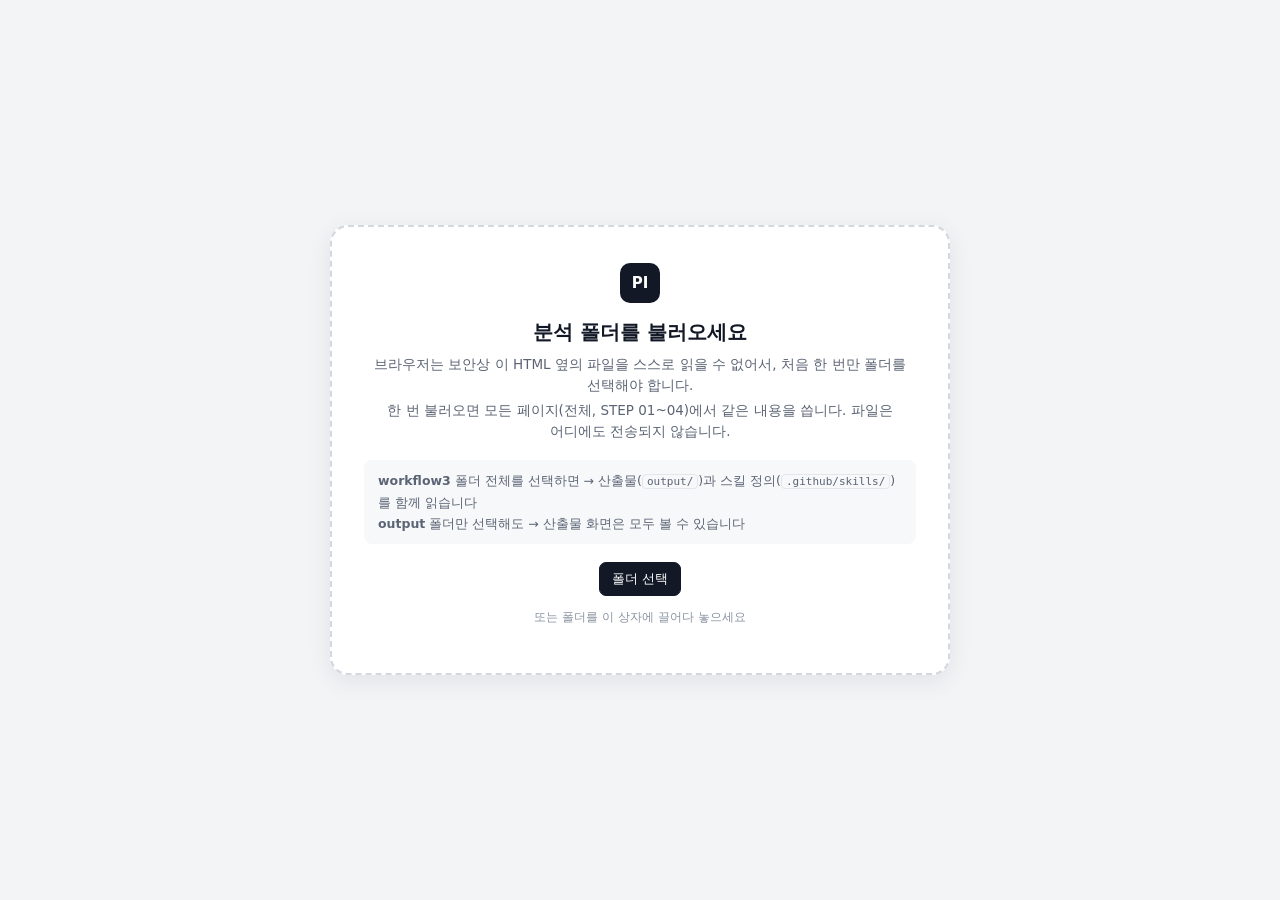
==== docs/step1.html @ 14243973 "Add PI analysis viewer pages under docs/ index.html and step1~4.html read the real output/ md files " ====
<!doctype html>
<html lang="ko">
<head>
<meta charset="utf-8">
<meta name="viewport" content="width=device-width, initial-scale=1">
<title>PI 뷰어 · STEP 01 업무 구조</title>
<link rel="stylesheet" href="common.css">
</head>
<body data-stage="01">
<script src="common.js"></script>
<script src="step1.js"></script>
</body>
</html>
---- docs/common.css ----
:root{
  --bg:#f3f4f6; --surface:#ffffff; --sunken:#f7f8fa; --line:#e3e6eb; --line2:#d3d8df;
  --text:#121826; --muted:#5b6474; --faint:#8b93a1;
  --s0:#334155; --s0s:#eef1f5;
  --s1:#3b5bdb; --s1s:#edf1fd; --s2:#0c8a7b; --s2s:#e6f5f2; --s3:#c47a00; --s3s:#fdf4e3; --s4:#c2255c; --s4s:#fcebf1;
  --self:#3b5bdb; --req:#d9480f; --co:#7048e8;
  --good:#2b8a3e; --goods:#e9f6ec; --bad:#868e96; --bads:#f1f3f5; --warn:#e8590c;
  --gA:#c2255c; --gB:#d9822b; --gC:#868e96;
  --h0:#f4f5f7; --h1:#cfeee9; --h2:#7fd0c3; --h3:#0c8a7b; --h3t:#ffffff;
  --shadow:0 1px 2px rgba(16,24,40,.05);
  --shadow2:0 6px 24px rgba(16,24,40,.08);
}
@media (prefers-color-scheme: dark){
  :root:not([data-theme="light"]){
    --bg:#0f1115; --surface:#171a20; --sunken:#1c2027; --line:#2a2f38; --line2:#363c47;
    --text:#e7eaee; --muted:#a2aab6; --faint:#737c89;
    --s0:#cbd5e1; --s0s:#232831;
    --s1:#7d97ff; --s1s:#1c2340; --s2:#3cc7b4; --s2s:#14302c; --s3:#f0aa3c; --s3s:#352915; --s4:#f06595; --s4s:#3a1a27;
    --self:#7d97ff; --req:#ff8a4c; --co:#a98bff;
    --good:#51cf66; --goods:#173322; --bad:#868e96; --bads:#22262c; --warn:#ff8a4c;
    --gA:#f06595; --gB:#f0aa3c; --gC:#868e96;
    --h0:#1c2027; --h1:#173a35; --h2:#1f7366; --h3:#3cc7b4; --h3t:#0f1115;
    --shadow:0 1px 2px rgba(0,0,0,.3); --shadow2:0 6px 24px rgba(0,0,0,.35);
  }
}
:root[data-theme="dark"]{
  --bg:#0f1115; --surface:#171a20; --sunken:#1c2027; --line:#2a2f38; --line2:#363c47;
  --text:#e7eaee; --muted:#a2aab6; --faint:#737c89;
  --s0:#cbd5e1; --s0s:#232831;
  --s1:#7d97ff; --s1s:#1c2340; --s2:#3cc7b4; --s2s:#14302c; --s3:#f0aa3c; --s3s:#352915; --s4:#f06595; --s4s:#3a1a27;
  --self:#7d97ff; --req:#ff8a4c; --co:#a98bff;
  --good:#51cf66; --goods:#173322; --bad:#868e96; --bads:#22262c; --warn:#ff8a4c;
  --gA:#f06595; --gB:#f0aa3c; --gC:#868e96;
  --h0:#1c2027; --h1:#173a35; --h2:#1f7366; --h3:#3cc7b4; --h3t:#0f1115;
  --shadow:0 1px 2px rgba(0,0,0,.3); --shadow2:0 6px 24px rgba(0,0,0,.35);
}
*{box-sizing:border-box}
html,body{height:100%}
body{margin:0;background:var(--bg);color:var(--text);font-family:"Pretendard","Malgun Gothic","Apple SD Gothic Neo","Noto Sans KR",system-ui,sans-serif;font-size:14px;line-height:1.55;word-break:keep-all;overflow-wrap:anywhere;overflow:hidden}
button{font:inherit;color:inherit;cursor:pointer}
code{font-family:Consolas,"D2Coding",ui-monospace,monospace;font-size:.88em;background:var(--sunken);border:1px solid var(--line);border-radius:4px;padding:0 4px}
::-webkit-scrollbar{width:10px;height:10px}::-webkit-scrollbar-thumb{background:var(--line2);border-radius:10px;border:3px solid transparent;background-clip:content-box}

.app{display:grid;grid-template-rows:auto auto 1fr;height:100vh}

/* ── top bar */
.top{display:flex;align-items:center;gap:14px;padding:10px 20px;background:var(--surface);border-bottom:1px solid var(--line)}
.brand{display:flex;align-items:center;gap:10px;min-width:0}
.logo{width:28px;height:28px;border-radius:7px;background:var(--text);color:var(--surface);display:grid;place-items:center;font-weight:800;font-size:12px;flex:none}
.brand b{font-size:15px;white-space:nowrap}
.wf{display:flex;align-items:center;gap:8px;min-width:0;padding-left:14px;border-left:1px solid var(--line)}
.wf span{color:var(--muted);font-size:12px;white-space:nowrap}
.wf select,.wf strong{font:inherit;font-weight:700;font-size:14px;background:none;border:none;color:var(--text);max-width:420px;text-overflow:ellipsis;overflow:hidden;white-space:nowrap}
.wf select{border:1px solid var(--line);border-radius:6px;padding:3px 6px;background:var(--surface)}
.top .sp{flex:1}
.meta{font-size:12px;color:var(--faint);white-space:nowrap}
.btn{border:1px solid var(--line);background:var(--surface);border-radius:7px;padding:6px 12px;font-size:13px;color:var(--muted);white-space:nowrap}
.btn:hover{color:var(--text);border-color:var(--line2)}
.btn.primary{background:var(--text);color:var(--surface);border-color:var(--text)}
.btn.primary:hover{opacity:.9;color:var(--surface)}

/* ── stage rail */
.rail{display:grid;grid-template-columns:200px repeat(4,1fr);background:var(--surface);border-bottom:1px solid var(--line);padding:0 12px}
.st{position:relative;display:flex;gap:11px;align-items:center;text-align:left;background:none;border:none;padding:12px 14px 13px;border-bottom:3px solid transparent;min-width:0}
.st:hover{background:var(--sunken)}
.st.on{border-bottom-color:var(--ac)}
.st .ix{flex:none;width:30px;height:30px;border-radius:50%;display:grid;place-items:center;font-weight:800;font-size:12px;color:var(--ac);background:var(--acs);border:1.5px solid var(--ac)}
.st.on .ix{background:var(--ac);color:var(--surface)}
.st.empty .ix{border-style:dashed;opacity:.55}
.st .tx{min-width:0}
.st .lb{display:block;font-size:11.5px;color:var(--faint);font-weight:600;letter-spacing:.2px}
.st .nm{display:block;font-weight:700;font-size:14px;white-space:nowrap;overflow:hidden;text-overflow:ellipsis}
.st .kv{display:block;font-size:12px;color:var(--muted);white-space:nowrap;overflow:hidden;text-overflow:ellipsis}
.st + .st::before{content:"";position:absolute;left:-7px;top:50%;width:10px;height:10px;border-top:1.5px solid var(--line2);border-right:1.5px solid var(--line2);transform:translateY(-50%) rotate(45deg)}

/* ── main */
.main{display:grid;grid-template-columns:minmax(0,1fr) 380px;min-height:0}
.canvas{min-height:0;overflow:auto;padding:18px 22px 24px}
.insp{min-height:0;overflow:auto;background:var(--surface);border-left:1px solid var(--line);padding:18px 20px 24px}
.chead{display:flex;align-items:center;gap:12px;margin-bottom:14px;flex-wrap:wrap}
.chead h2{margin:0;font-size:17px}
.chead .d{color:var(--muted);font-size:12.5px}
.seg{margin-left:auto;display:flex;background:var(--sunken);border:1px solid var(--line);border-radius:8px;padding:2px}
.seg button{border:none;background:none;padding:4px 11px;border-radius:6px;font-size:12.5px;color:var(--muted)}
.seg button.on{background:var(--surface);color:var(--text);box-shadow:var(--shadow);font-weight:600}

.card{background:var(--surface);border:1px solid var(--line);border-radius:12px;box-shadow:var(--shadow)}
.card > .h{display:flex;align-items:center;gap:8px;padding:11px 14px;border-bottom:1px solid var(--line);font-weight:700;font-size:13px}
.card > .h small{font-weight:400;color:var(--faint)}
.card > .b{padding:12px 14px}
.lbl{font-size:11.5px;font-weight:700;color:var(--faint);letter-spacing:.3px;margin:16px 0 6px}
.lbl:first-child{margin-top:0}
.chip{display:inline-flex;align-items:center;gap:4px;font-size:12px;padding:1px 8px;border-radius:99px;border:1px solid var(--line);background:var(--surface);color:var(--muted);white-space:nowrap}
.chip.link{cursor:pointer}
.chip.link:hover{border-color:var(--ac,var(--line2));color:var(--text)}
.tag{display:inline-block;font-size:11px;font-weight:700;padding:0 6px;border-radius:4px;line-height:18px}
.g-A{background:var(--gA);color:#fff}.g-B{background:var(--gB);color:#fff}.g-C{background:var(--gC);color:#fff}
.chips{display:flex;flex-wrap:wrap;gap:5px}

/* ── overview */
.flow{display:grid;grid-template-columns:repeat(4,1fr);gap:26px;position:relative}
.fc{position:relative;text-align:left;background:var(--surface);border:1px solid var(--line);border-radius:12px;padding:14px 16px;box-shadow:var(--shadow);border-top:3px solid var(--ac);display:flex;flex-direction:column;gap:4px;min-width:0}
.fc:hover{box-shadow:var(--shadow2)}
.fc + .fc::before{content:"";position:absolute;left:-20px;top:50%;width:14px;height:14px;border-top:2px solid var(--line2);border-right:2px solid var(--line2);transform:translateY(-50%) rotate(45deg)}
.fc .k{font-size:11.5px;font-weight:700;color:var(--ac);letter-spacing:.3px}
.fc .big{display:flex;align-items:baseline;gap:6px;margin-top:2px}
.fc .big b{font-size:34px;line-height:1.1;font-weight:800;font-variant-numeric:tabular-nums}
.fc .big span{color:var(--muted);font-size:13px}
.fc .sub{font-size:12.5px;color:var(--muted)}
.fc .q{margin-top:6px;font-size:12.5px;line-height:1.5;background:var(--acs);border-radius:7px;padding:7px 9px;color:var(--text);display:block;max-height:calc(4.5em + 14px);overflow:hidden}
.fc.none{border-top-style:dashed;opacity:.6}

.trace{display:grid;grid-template-columns:1fr 1fr 1.3fr 1.3fr 1.3fr;gap:0;margin-top:18px}
.tcol{padding:0 12px;border-left:1px dashed var(--line2);min-width:0}
.tcol:first-child{border-left:none;padding-left:0}
.tcol h4{margin:0 0 8px;font-size:11.5px;color:var(--faint);letter-spacing:.3px;display:flex;align-items:center;gap:6px}
.tcol h4 i{width:8px;height:8px;border-radius:50%;background:var(--ac);display:inline-block}
.tnode{display:block;width:100%;text-align:left;border:1px solid var(--line);border-left:3px solid var(--ac);background:var(--surface);border-radius:8px;padding:7px 10px;margin-bottom:6px;font-size:12.5px}
.tnode:hover{border-color:var(--ac)}
.tnode .id{font-weight:800;color:var(--ac);margin-right:5px;font-size:11.5px}
.tnode.sel,.an.sel,.irow.sel,.node.sel,.cand.sel,.opp.sel{outline:2px solid var(--ac);outline-offset:1px}

/* ── 01 */
.legend{display:flex;gap:12px;flex-wrap:wrap;font-size:12px;color:var(--muted);align-items:center}
.legend i{display:inline-block;width:10px;height:10px;border-radius:3px;margin-right:4px;vertical-align:-1px}
.tasks{display:grid;grid-template-columns:repeat(4,minmax(0,1fr));gap:12px}
.task{background:var(--surface);border:1px solid var(--line);border-radius:12px;padding:10px;box-shadow:var(--shadow);min-width:0}
.task.dim{opacity:.35}
.task .th{display:flex;gap:8px;align-items:baseline;padding:2px 4px 8px}
.task .th b{color:var(--s1);font-size:12px}
.task .th span{font-weight:700;font-size:13px;line-height:1.35}
.an{display:flex;align-items:center;gap:7px;width:100%;text-align:left;border:1px solid var(--line);border-left:3px solid var(--who);background:var(--surface);border-radius:7px;padding:5px 8px;margin-top:5px;font-size:12.5px;line-height:1.35}
.an:hover{background:var(--sunken)}
.an.star{border-style:dashed;border-left-style:solid}
.an .aid{flex:none;font-size:10.5px;color:var(--faint);font-weight:700;width:22px}
.an .anm{flex:1;min-width:0}
.an .iss{flex:none;font-size:10.5px;font-weight:800;color:var(--s4);background:var(--s4s);border-radius:99px;padding:0 6px}
.an.hl{background:var(--s4s);border-color:var(--s4)}
.flowbar{display:flex;flex-wrap:wrap;gap:10px;margin-top:14px}
.flowbar .card{flex:1 1 280px}
.seq{display:flex;flex-wrap:wrap;align-items:center;gap:4px}
.seq b{font-size:12px;background:var(--s1s);color:var(--s1);border-radius:5px;padding:1px 7px}
.seq em{font-style:normal;color:var(--faint)}
.loop{display:flex;gap:8px;align-items:flex-start;font-size:12.5px;padding:4px 0}
.loop .ft{flex:none;font-weight:700;color:var(--warn);font-size:12px;white-space:nowrap}

/* ── 02 */
.two{display:grid;grid-template-columns:minmax(0,1fr) minmax(0,1.1fr);gap:14px;align-items:start}
.insight{font-size:13.5px;line-height:1.65}
.insight p{margin:0 0 6px}
.heat{width:100%;border-collapse:separate;border-spacing:3px}
.heat th{font-size:10.5px;color:var(--faint);font-weight:600;padding:2px 1px 4px;text-align:center;line-height:1.25;vertical-align:bottom}
.two.w02{grid-template-columns:minmax(0,1.15fr) minmax(0,1fr)}
.heat th:first-child{text-align:left}
.heat td{text-align:center;font-weight:700;font-size:12.5px;border-radius:5px;height:30px;font-variant-numeric:tabular-nums}
.heat td.tn{text-align:left;font-weight:600;font-size:12px;padding:0 6px 0 2px;cursor:pointer;border-radius:5px;max-width:150px;overflow:hidden;text-overflow:ellipsis;white-space:nowrap}
.heat td.tn:hover{background:var(--sunken)}
.heat tr.on td.tn{background:var(--s2s);color:var(--s2)}
.heat td.tot{background:none;color:var(--text);text-align:left;white-space:nowrap;padding-left:4px}
.v0{background:var(--h0);color:var(--faint)}.v1{background:var(--h1)}.v2{background:var(--h2)}.v3{background:var(--h3);color:var(--h3t)}
.tbar{display:inline-block;height:6px;border-radius:3px;background:var(--s2);vertical-align:middle;margin-right:5px}
.irow{display:grid;grid-template-columns:30px minmax(0,1fr) 120px 24px;gap:10px;align-items:center;width:100%;text-align:left;background:var(--surface);border:1px solid var(--line);border-radius:9px;padding:8px 10px;margin-bottom:6px}
.irow:hover{border-color:var(--line2);box-shadow:var(--shadow2)}
.irow.dim{opacity:.35}
.irow .iid{font-weight:800;color:var(--s2);font-size:12.5px}
.irow .ttl{font-size:12.5px;line-height:1.4;display:-webkit-box;-webkit-line-clamp:2;-webkit-box-orient:vertical;overflow:hidden}
.irow .area{font-size:11px;color:var(--faint);display:block;margin-top:1px}
.sbar{display:flex;align-items:center;gap:6px}
.sbar .bg{flex:1;height:7px;background:var(--sunken);border-radius:99px;overflow:hidden;border:1px solid var(--line)}
.sbar .bg i{display:block;height:100%;border-radius:99px}
.sbar b{font-size:12.5px;width:22px;text-align:right;font-variant-numeric:tabular-nums}
.conf{font-size:11px;font-weight:700;color:var(--muted);text-align:center;border:1px solid var(--line);border-radius:4px}

/* ── 03 */
.hero{background:var(--surface);border:1px solid var(--line);border-left:5px solid var(--s3);border-radius:12px;padding:18px 20px;box-shadow:var(--shadow)}
.hero .k{font-size:11.5px;color:var(--s3);font-weight:800;letter-spacing:.3px;display:flex;gap:8px;align-items:center}
.hero p{margin:8px 0 0;font-size:17px;font-weight:700;line-height:1.5}
.attrs{display:grid;grid-template-columns:repeat(3,minmax(0,1fr));gap:10px;margin-top:12px}
.attr{background:var(--surface);border:1px solid var(--line);border-radius:10px;padding:10px 12px}
.attr .k{font-size:11.5px;color:var(--faint);font-weight:700;margin-bottom:3px}
.attr .v{font-size:13px}
.funnel{display:flex;flex-direction:column;gap:6px}
.cand{display:grid;grid-template-columns:34px minmax(0,1fr) auto;gap:10px;align-items:center;width:100%;text-align:left;border:1px solid var(--line);background:var(--surface);border-radius:9px;padding:8px 10px;font-size:12.5px}
.cand:hover{border-color:var(--line2)}
.cand b{color:var(--s3);font-size:12px}
.cand.pick{border-color:var(--s3);background:var(--s3s)}
.cand.out{color:var(--muted)}
.res{font-size:11px;font-weight:700;padding:1px 8px;border-radius:99px;white-space:nowrap}
.res.pick{background:var(--s3);color:#fff}
.res.out{background:var(--bads);color:var(--muted);border:1px solid var(--line)}
.res.next{background:var(--s1s);color:var(--s1)}

/* ── 04 tree */
.tree,.tree ul{list-style:none;margin:0;padding:0}
.tree ul{margin-left:22px;padding-left:18px;border-left:1.5px solid var(--line2)}
.tree li{position:relative;padding-top:8px}
.tree ul > li::before{content:"";position:absolute;left:-18px;top:26px;width:16px;border-top:1.5px solid var(--line2)}
.node{display:inline-flex;align-items:center;gap:8px;max-width:100%;text-align:left;background:var(--surface);border:1px solid var(--line);border-radius:9px;padding:7px 11px;font-size:12.8px;line-height:1.4;box-shadow:var(--shadow)}
.node:hover{box-shadow:var(--shadow2)}
.node .nid{font-weight:800;font-size:11.5px;color:var(--muted);flex:none}
.node .vd{flex:none;font-size:11px;font-weight:700;border-radius:99px;padding:0 7px;white-space:nowrap}
.node.ok{border-color:var(--good)}.node.ok .vd{background:var(--goods);color:var(--good)}
.node.part .vd{background:var(--s3s);color:var(--s3)}
.node.no{background:var(--sunken);color:var(--muted);box-shadow:none}.node.no .vd{background:var(--bads);color:var(--bad)}.node.no .ntx{text-decoration:line-through;text-decoration-color:var(--faint)}
.node.unk{border-style:dashed}
.node.rc{border:2px solid var(--s4);background:var(--s4s)}
.node .rcb{flex:none;font-size:11px;font-weight:800;background:var(--s4);color:#fff;border-radius:5px;padding:0 6px}
.node .cons{flex:none;font-size:11px;font-weight:700;color:var(--warn);border:1px solid var(--warn);border-radius:5px;padding:0 5px}
.node.root{background:var(--text);color:var(--surface);border-color:var(--text);font-weight:700}
.cards3{display:grid;grid-template-columns:repeat(3,minmax(0,1fr));gap:12px;margin-top:14px}
.opp{border:1px solid var(--line);border-left:3px solid var(--s4);border-radius:8px;padding:8px 10px;margin-bottom:6px;font-size:12.5px}
.opp b{color:var(--s4);margin-right:4px}
.crit{display:flex;gap:8px;align-items:flex-start;padding:6px 0;border-bottom:1px solid var(--line);font-size:12.5px}
.crit:last-child{border-bottom:none}
.crit .ty{flex:none;font-size:10.5px;font-weight:700;padding:1px 6px;border-radius:4px;background:var(--s4s);color:var(--s4)}
.crit .ty.keep{background:var(--goods);color:var(--good)}
.crit small{display:block;color:var(--faint)}
.stack{display:flex;height:10px;border-radius:99px;overflow:hidden;background:var(--sunken);margin:6px 0}
.stack i{display:block;height:100%}

/* ── inspector */
.insp h3{margin:0;font-size:16px;line-height:1.4}
.insp .eyebrow{font-size:11.5px;font-weight:800;color:var(--ac);letter-spacing:.3px;margin-bottom:4px}
.kvs{display:grid;grid-template-columns:76px 1fr;gap:6px 10px;font-size:13px;margin-top:12px}
.kvs dt{color:var(--faint);font-weight:600;font-size:12px;padding-top:1px}
.kvs dd{margin:0}
.box{background:var(--sunken);border:1px solid var(--line);border-radius:9px;padding:10px 12px;font-size:13px}
.box + .box{margin-top:8px}
.axis{display:grid;grid-template-columns:78px 1fr 18px;gap:8px;align-items:center;font-size:12px;margin:5px 0}
.axis .bg{height:8px;background:var(--sunken);border:1px solid var(--line);border-radius:99px;overflow:hidden}
.axis .bg i{display:block;height:100%;background:var(--s2)}
.axis b{text-align:right}
.scorebox{display:flex;align-items:center;gap:14px;margin-top:12px;padding:12px;border:1px solid var(--line);border-radius:10px}
.scorebox .n{font-size:30px;font-weight:800;line-height:1;color:var(--s2);font-variant-numeric:tabular-nums}
.scorebox .f{font-size:11.5px;color:var(--faint)}
.empty-insp{color:var(--faint);font-size:13px;text-align:center;padding:40px 10px}
.filelist div{display:flex;justify-content:space-between;gap:8px;padding:6px 0;border-bottom:1px solid var(--line);font-size:12px}
.filelist div:last-child{border-bottom:none}
.filelist code{font-size:11px}

/* ── markdown */
.md{font-size:13.5px;line-height:1.65}
.md h1{font-size:19px;margin:0 0 10px}.md h2{font-size:16px;margin:20px 0 8px;padding-bottom:5px;border-bottom:1px solid var(--line)}.md h3{font-size:14.5px;margin:16px 0 6px}.md h4{font-size:13.5px;margin:12px 0 4px}
.md p{margin:6px 0}
.md ul,.md ol{margin:4px 0;padding-left:20px}
.md li{margin:2px 0}
.md blockquote{margin:8px 0;padding:8px 12px;border-left:3px solid var(--ac,var(--line2));background:var(--sunken);border-radius:0 8px 8px 0}
.md pre{background:var(--sunken);border:1px solid var(--line);border-radius:8px;padding:10px 12px;overflow:auto;font-size:12.5px;line-height:1.5}
.md pre code{background:none;border:none;padding:0}
.md .tw{overflow-x:auto;margin:8px 0;border:1px solid var(--line);border-radius:8px}
.md table{border-collapse:collapse;width:100%;font-size:12.5px}
.md th,.md td{border-bottom:1px solid var(--line);padding:6px 9px;text-align:left;vertical-align:top}
.md th{background:var(--sunken);color:var(--muted);white-space:nowrap}
.md tr:last-child td{border-bottom:none}

/* skill view */
.skill{display:grid;grid-template-columns:230px minmax(0,1fr);gap:16px;align-items:start}
.snav{position:sticky;top:0;display:flex;flex-direction:column;gap:2px}
.snav button{text-align:left;border:none;background:none;border-radius:7px;padding:6px 10px;font-size:13px;color:var(--muted)}
.snav button.sub{padding-left:22px;font-size:12.5px}
.snav button:hover{background:var(--surface);color:var(--text)}
.snav button.on{background:var(--surface);color:var(--ac);font-weight:700;box-shadow:var(--shadow)}

/* ── empty / loader */
.loader{position:fixed;inset:0;display:grid;place-items:center;background:var(--bg);z-index:10;padding:16px}
.loader.hide{display:none}
.drop{width:min(620px,100%);background:var(--surface);border:2px dashed var(--line2);border-radius:18px;padding:36px 32px;text-align:center;box-shadow:var(--shadow2)}
.drop.over{border-color:var(--s1);background:var(--s1s)}
.drop h1{font-size:20px;margin:14px 0 6px}
.drop p{color:var(--muted);margin:0 0 4px;font-size:13.5px}
.drop .acts{display:flex;gap:8px;justify-content:center;margin-top:18px;flex-wrap:wrap}
.drop .path{display:inline-block;margin-top:14px;text-align:left;font-size:12.5px;color:var(--muted);background:var(--sunken);border-radius:8px;padding:10px 14px;line-height:1.7}
.err{color:var(--warn);font-size:13px;margin-top:10px}

@media (max-width:1280px){
  .tasks{grid-template-columns:repeat(3,minmax(0,1fr))}
  .trace{grid-template-columns:repeat(3,minmax(0,1fr));row-gap:12px}
  .tcol:nth-child(4){border-left:none;padding-left:0}
}
@media (max-width:1100px){
  .main{grid-template-columns:minmax(0,1fr) 300px}
  .tasks{grid-template-columns:repeat(2,minmax(0,1fr))}
  .flow{grid-template-columns:repeat(2,minmax(0,1fr));gap:12px}
  .fc + .fc::before{display:none}
  .two,.cards3{grid-template-columns:1fr}
  .attrs{grid-template-columns:repeat(2,minmax(0,1fr))}
  .rail{grid-template-columns:repeat(5,minmax(150px,1fr));overflow-x:auto;padding:0}
  .st + .st::before{display:none}
  .skill{grid-template-columns:180px minmax(0,1fr)}
  .canvas{padding:14px 16px 20px}
  .insp{padding:14px 16px 20px}
}
@media (max-width:640px){
  body{overflow:auto}
  .app{height:auto;min-height:100vh}
  .main{grid-template-columns:1fr}
  .insp{border-left:none;border-top:1px solid var(--line)}
  .two,.cards3,.attrs,.flow,.trace,.skill{grid-template-columns:1fr}
  .fc + .fc::before{display:none}
  .tcol{border-left:none;padding:0;margin-bottom:10px}
  .top{flex-wrap:wrap}
  .meta{display:none}
}

/* 페이지 링크로 바뀐 단계 바 */
a.st{text-decoration:none;color:inherit}
a.st:focus-visible{outline:2px solid var(--ac);outline-offset:-2px}
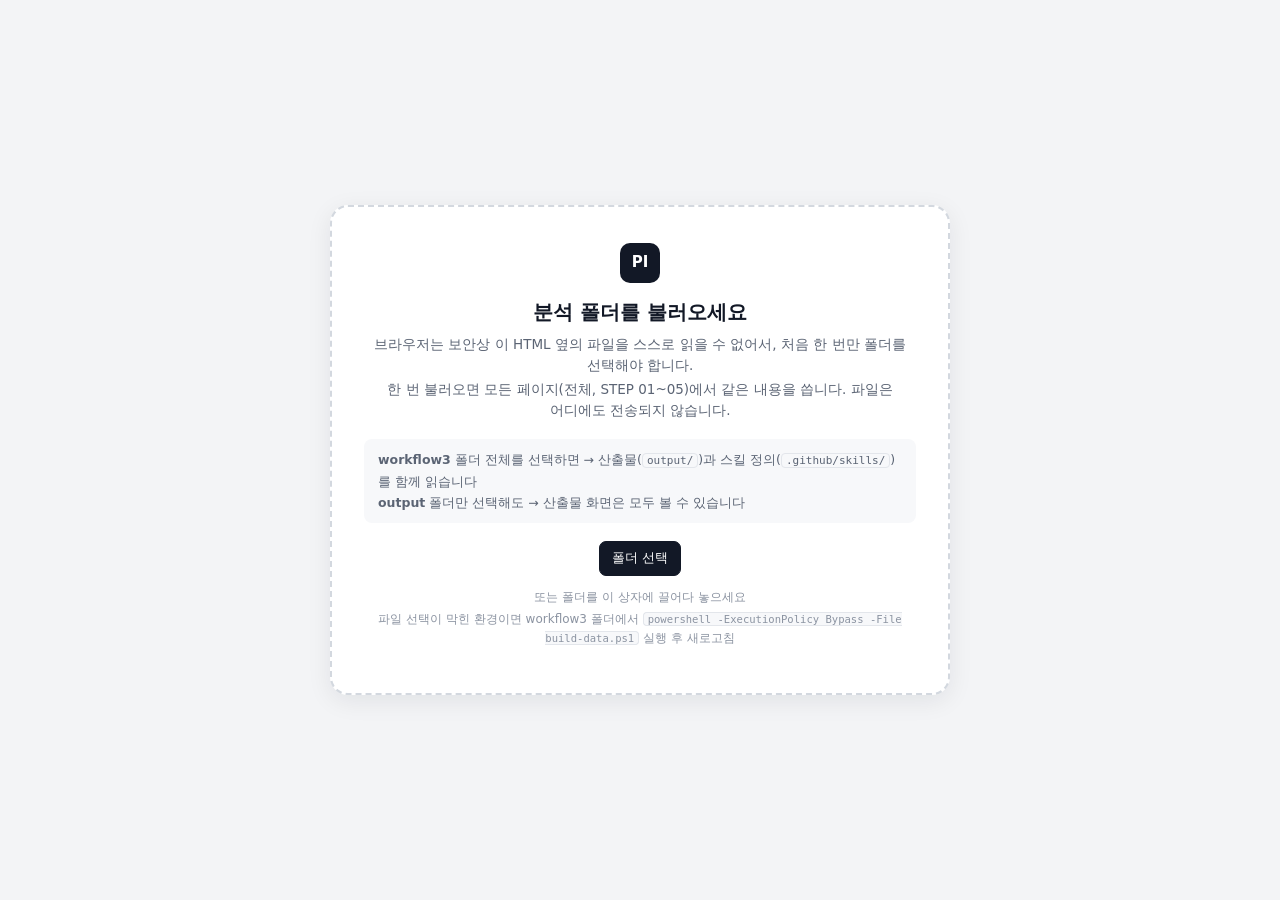
==== commit c245b593: "Load viewer data from a local bundle instead of a folder picker Browser file pickers trigger the cor" ====
--- a/docs/step1.html
+++ b/docs/step1.html
@@ -7,6 +7,7 @@
 <link rel="stylesheet" href="common.css">
 </head>
 <body data-stage="01">
+<script src="data.js"></script>
 <script src="common.js"></script>
 <script src="step1.js"></script>
 </body>
--- a/docs/common.css
+++ b/docs/common.css
@@ -2,11 +2,12 @@
   --bg:#f3f4f6; --surface:#ffffff; --sunken:#f7f8fa; --line:#e3e6eb; --line2:#d3d8df;
   --text:#121826; --muted:#5b6474; --faint:#8b93a1;
   --s0:#334155; --s0s:#eef1f5;
-  --s1:#3b5bdb; --s1s:#edf1fd; --s2:#0c8a7b; --s2s:#e6f5f2; --s3:#c47a00; --s3s:#fdf4e3; --s4:#c2255c; --s4s:#fcebf1;
+  --s1:#3b5bdb; --s1s:#edf1fd; --s2:#0c8a7b; --s2s:#e6f5f2; --s3:#c47a00; --s3s:#fdf4e3; --s4:#c2255c; --s4s:#fcebf1; --s5:#6741d9; --s5s:#f1edfd;
   --self:#3b5bdb; --req:#d9480f; --co:#7048e8;
   --good:#2b8a3e; --goods:#e9f6ec; --bad:#868e96; --bads:#f1f3f5; --warn:#e8590c;
   --gA:#c2255c; --gB:#d9822b; --gC:#868e96;
   --h0:#f4f5f7; --h1:#cfeee9; --h2:#7fd0c3; --h3:#0c8a7b; --h3t:#ffffff;
+  --q0:#f4f5f7; --q1:#dcf1ec; --q2:#a6ddd1; --q3:#3fae9c; --q4:#0b6e62; --qt:#ffffff;
   --shadow:0 1px 2px rgba(16,24,40,.05);
   --shadow2:0 6px 24px rgba(16,24,40,.08);
 }
@@ -15,11 +16,13 @@
     --bg:#0f1115; --surface:#171a20; --sunken:#1c2027; --line:#2a2f38; --line2:#363c47;
     --text:#e7eaee; --muted:#a2aab6; --faint:#737c89;
     --s0:#cbd5e1; --s0s:#232831;
-    --s1:#7d97ff; --s1s:#1c2340; --s2:#3cc7b4; --s2s:#14302c; --s3:#f0aa3c; --s3s:#352915; --s4:#f06595; --s4s:#3a1a27;
+    --s1:#7d97ff; --s1s:#1c2340; --s2:#3cc7b4; --s2s:#14302c; --s3:#f0aa3c; --s3s:#352915; --s4:#f06595; --s4s:#3a1a27; --s5:#a68bff; --s5s:#251f3d;
     --self:#7d97ff; --req:#ff8a4c; --co:#a98bff;
     --good:#51cf66; --goods:#173322; --bad:#868e96; --bads:#22262c; --warn:#ff8a4c;
     --gA:#f06595; --gB:#f0aa3c; --gC:#868e96;
     --h0:#1c2027; --h1:#173a35; --h2:#1f7366; --h3:#3cc7b4; --h3t:#0f1115;
+  --q0:#1c2027; --q1:#163530; --q2:#1d5e55; --q3:#2b9d8b; --q4:#5fe0cc; --qt:#0f1115;
+    --q0:#1c2027; --q1:#163530; --q2:#1d5e55; --q3:#2b9d8b; --q4:#5fe0cc; --qt:#0f1115;
     --shadow:0 1px 2px rgba(0,0,0,.3); --shadow2:0 6px 24px rgba(0,0,0,.35);
   }
 }
@@ -27,11 +30,12 @@
   --bg:#0f1115; --surface:#171a20; --sunken:#1c2027; --line:#2a2f38; --line2:#363c47;
   --text:#e7eaee; --muted:#a2aab6; --faint:#737c89;
   --s0:#cbd5e1; --s0s:#232831;
-  --s1:#7d97ff; --s1s:#1c2340; --s2:#3cc7b4; --s2s:#14302c; --s3:#f0aa3c; --s3s:#352915; --s4:#f06595; --s4s:#3a1a27;
+  --s1:#7d97ff; --s1s:#1c2340; --s2:#3cc7b4; --s2s:#14302c; --s3:#f0aa3c; --s3s:#352915; --s4:#f06595; --s4s:#3a1a27; --s5:#a68bff; --s5s:#251f3d;
   --self:#7d97ff; --req:#ff8a4c; --co:#a98bff;
   --good:#51cf66; --goods:#173322; --bad:#868e96; --bads:#22262c; --warn:#ff8a4c;
   --gA:#f06595; --gB:#f0aa3c; --gC:#868e96;
   --h0:#1c2027; --h1:#173a35; --h2:#1f7366; --h3:#3cc7b4; --h3t:#0f1115;
+  --q0:#1c2027; --q1:#163530; --q2:#1d5e55; --q3:#2b9d8b; --q4:#5fe0cc; --qt:#0f1115;
   --shadow:0 1px 2px rgba(0,0,0,.3); --shadow2:0 6px 24px rgba(0,0,0,.35);
 }
 *{box-sizing:border-box}
@@ -60,18 +64,28 @@
 .btn.primary:hover{opacity:.9;color:var(--surface)}
 
 /* ── stage rail */
-.rail{display:grid;grid-template-columns:200px repeat(4,1fr);background:var(--surface);border-bottom:1px solid var(--line);padding:0 12px}
-.st{position:relative;display:flex;gap:11px;align-items:center;text-align:left;background:none;border:none;padding:12px 14px 13px;border-bottom:3px solid transparent;min-width:0}
-.st:hover{background:var(--sunken)}
-.st.on{border-bottom-color:var(--ac)}
-.st .ix{flex:none;width:30px;height:30px;border-radius:50%;display:grid;place-items:center;font-weight:800;font-size:12px;color:var(--ac);background:var(--acs);border:1.5px solid var(--ac)}
-.st.on .ix{background:var(--ac);color:var(--surface)}
+.rail{display:grid;grid-template-columns:190px repeat(5,1fr);gap:14px;background:var(--sunken);border-bottom:1px solid var(--line);padding:9px 14px}
+/* 단계 하나 = 누를 수 있는 카드 */
+.st{position:relative;display:flex;gap:10px;align-items:center;text-align:left;background:var(--surface);border:1px solid var(--line2);border-radius:10px;padding:8px 30px 8px 10px;min-width:0;cursor:pointer;box-shadow:0 1px 2px rgba(16,24,40,.06);transition:border-color .12s,box-shadow .12s,transform .12s}
+.st:hover{border-color:var(--ac);box-shadow:0 4px 12px rgba(16,24,40,.12);transform:translateY(-1px)}
+.st:active{transform:none}
+.st::after{content:"›";position:absolute;right:11px;top:50%;transform:translateY(-52%);font-size:20px;font-weight:700;line-height:1;color:var(--line2);transition:color .12s,right .12s}
+.st:hover::after{color:var(--ac);right:8px}
+.st.on{background:var(--ac);border-color:var(--ac);box-shadow:0 3px 10px rgba(16,24,40,.16);cursor:default;transform:none}
+.st.on::after{content:"현재";font-size:10.5px;font-weight:800;color:var(--ac);background:var(--surface);border-radius:99px;padding:2px 7px;right:9px;transform:translateY(-50%)}
+.st.on .lb,.st.on .nm,.st.on .kv{color:var(--surface)}
+.st.on .lb,.st.on .kv{opacity:.85}
+.st .ix{flex:none;width:28px;height:28px;border-radius:50%;display:grid;place-items:center;font-weight:800;font-size:12px;color:var(--ac);background:var(--acs);border:1.5px solid var(--ac)}
+.st.on .ix{background:var(--surface);color:var(--ac);border-color:var(--surface)}
+.st.empty{background:transparent;border-style:dashed}
 .st.empty .ix{border-style:dashed;opacity:.55}
 .st .tx{min-width:0}
-.st .lb{display:block;font-size:11.5px;color:var(--faint);font-weight:600;letter-spacing:.2px}
-.st .nm{display:block;font-weight:700;font-size:14px;white-space:nowrap;overflow:hidden;text-overflow:ellipsis}
-.st .kv{display:block;font-size:12px;color:var(--muted);white-space:nowrap;overflow:hidden;text-overflow:ellipsis}
-.st + .st::before{content:"";position:absolute;left:-7px;top:50%;width:10px;height:10px;border-top:1.5px solid var(--line2);border-right:1.5px solid var(--line2);transform:translateY(-50%) rotate(45deg)}
+.st .lb{display:block;font-size:11px;color:var(--faint);font-weight:700;letter-spacing:.2px}
+.st .nm{display:block;font-weight:800;font-size:13.5px;white-space:nowrap;overflow:hidden;text-overflow:ellipsis}
+.st:not(.on):hover .nm{color:var(--ac)}
+.st .kv{display:block;font-size:11.5px;color:var(--muted);white-space:nowrap;overflow:hidden;text-overflow:ellipsis}
+/* 단계 사이 흐름 화살표 */
+.st + .st::before{content:"";position:absolute;left:-11px;top:50%;width:7px;height:7px;border-top:2px solid var(--faint);border-right:2px solid var(--faint);transform:translateY(-50%) rotate(45deg)}
 
 /* ── main */
 .main{display:grid;grid-template-columns:minmax(0,1fr) 380px;min-height:0}
@@ -284,7 +298,7 @@
   .fc + .fc::before{display:none}
   .two,.cards3{grid-template-columns:1fr}
   .attrs{grid-template-columns:repeat(2,minmax(0,1fr))}
-  .rail{grid-template-columns:repeat(5,minmax(150px,1fr));overflow-x:auto;padding:0}
+  .rail{grid-template-columns:repeat(6,minmax(170px,1fr));overflow-x:auto;padding:8px 12px}
   .st + .st::before{display:none}
   .skill{grid-template-columns:180px minmax(0,1fr)}
   .canvas{padding:14px 16px 20px}
@@ -304,4 +318,355 @@
 
 /* 페이지 링크로 바뀐 단계 바 */
 a.st{text-decoration:none;color:inherit}
-a.st:focus-visible{outline:2px solid var(--ac);outline-offset:-2px}
+a.st:focus-visible{outline:2px solid var(--ac);outline-offset:2px}
+
+/* ── 한눈에 보기: 문제 배너 */
+.pbanner{display:grid;grid-template-columns:minmax(0,1fr) 250px;gap:18px;background:var(--surface);border:1px solid var(--line);border-left:5px solid var(--s4);border-radius:14px;padding:16px 18px;box-shadow:var(--shadow)}
+.pb-k{display:flex;align-items:center;gap:8px;font-size:12px;font-weight:800;color:var(--s4);letter-spacing:.2px}
+.pb-dot{width:8px;height:8px;border-radius:50%;background:var(--s4)}
+.pb-st{font-weight:600;color:var(--faint);font-size:11.5px}
+.pb-stmt{margin:6px 0 12px;font-size:17px;font-weight:800;line-height:1.5;cursor:pointer}
+.pb-stmt:hover{color:var(--s4)}
+.pb-row{display:grid;grid-template-columns:64px minmax(0,1fr);gap:10px;align-items:start;margin-top:6px}
+.pb-l{font-size:11.5px;font-weight:700;color:var(--faint);padding-top:5px}
+.pb-v{display:flex;flex-wrap:wrap;gap:6px}
+.pb-rc,.pb-op{display:inline-flex;gap:7px;align-items:baseline;text-align:left;border:1px solid var(--line);background:var(--surface);border-radius:8px;padding:5px 10px;font-size:12.8px;line-height:1.45}
+.pb-rc{border-color:var(--s4);background:var(--s4s);font-weight:600}
+.pb-rc b{color:var(--s4);white-space:nowrap}
+.pb-op b{color:var(--s4);white-space:nowrap}
+.pb-rc:hover,.pb-op:hover{box-shadow:var(--shadow2)}
+.pb-rc.sel,.pb-op.sel,.ichip.sel{outline:2px solid var(--s4);outline-offset:1px}
+.pb-funnel{border-left:1px solid var(--line);padding-left:16px;display:flex;flex-direction:column;gap:5px}
+.pb-fk{font-size:11.5px;font-weight:700;color:var(--faint);margin-bottom:2px}
+.fn{display:flex;flex-direction:column;align-items:flex-start;gap:1px;background:none;border:none;padding:0;text-align:left}
+.fn-bar{display:block;width:var(--w);min-width:110px;background:var(--acs);border-left:3px solid var(--ac);border-radius:0 6px 6px 0;padding:3px 9px;font-size:12px;white-space:nowrap}
+.fn-bar b{font-size:15px;color:var(--ac);font-variant-numeric:tabular-nums}
+.fn:hover .fn-bar{background:var(--ac);color:var(--surface)}
+.fn:hover .fn-bar b{color:var(--surface)}
+.fn-sub{font-size:11px;color:var(--faint);padding-left:12px}
+
+/* ── 한눈에 보기: Issue 띠 */
+.istrip{display:grid;grid-template-columns:150px minmax(0,1fr);gap:12px;align-items:center;margin-top:12px;background:var(--surface);border:1px solid var(--line);border-radius:12px;padding:10px 14px}
+.is-l{font-size:13px;font-weight:700}
+.is-l small{display:block;font-weight:400;font-size:11px;color:var(--faint)}
+.is-v{display:flex;flex-wrap:wrap;gap:6px}
+.ichip{display:inline-flex;align-items:center;gap:6px;border:1px solid var(--line);background:var(--surface);border-radius:99px;padding:3px 10px 3px 9px;font-size:12px}
+.ichip b{font-size:12px;color:var(--s2)}
+.ichip em{font-style:normal;font-size:10.5px;font-weight:700;color:var(--s4)}
+.ichip.tgt{border:1.5px solid var(--s4);background:var(--s4s)}
+.ichip:hover{box-shadow:var(--shadow2)}
+
+/* ── 한눈에 보기: Task 지도 */
+.mapbar{display:flex;align-items:center;gap:14px;flex-wrap:wrap;margin:14px 0 8px}
+.mapbar > b{font-size:14px}
+.mapbar .seg{margin-left:auto}
+.lg{display:inline-block;width:12px;height:12px;border-radius:3px;margin-right:4px;vertical-align:-2px;border:1px solid var(--line2)}
+.lg.core{background:var(--s4);border-color:var(--s4)}
+.lg.rel{background:var(--s4s);border:1.5px solid var(--s4)}
+.lg.ia{background:var(--s3s);border-left:3px solid var(--gA)}
+.lg.ib{background:var(--surface);border-left:3px solid var(--gB)}
+.lg.none{background:var(--sunken)}
+.tmap{display:grid;grid-template-columns:repeat(4,minmax(0,1fr));gap:10px}
+.tm{background:var(--surface);border:1px solid var(--line);border-radius:12px;padding:10px;min-width:0;box-shadow:var(--shadow)}
+.tm.core{border:2px solid var(--s4)}
+.tm.rel{border:1.5px dashed var(--s4)}
+.tm-h{display:flex;align-items:baseline;gap:6px}
+.tm-r{flex:none;font-size:11px;font-weight:800;color:var(--faint);min-width:10px}
+.tm-id{flex:none;font-size:12px;font-weight:800;color:var(--s1)}
+.tm-n{font-weight:700;font-size:13px;line-height:1.35}
+.tm-s{display:flex;align-items:center;gap:8px;font-size:11px;color:var(--faint);margin:5px 0 4px}
+.tm-bar{flex:1;height:5px;background:var(--sunken);border-radius:99px;overflow:hidden;min-width:30px}
+.tm-bar i{display:block;height:100%;background:var(--s2);border-radius:99px}
+.ta{display:flex;align-items:center;gap:6px;width:100%;text-align:left;border:1px solid var(--line);border-left-width:3px;border-radius:7px;padding:4px 7px;margin-top:4px;font-size:12.3px;line-height:1.35;background:var(--surface)}
+.ta-id{flex:none;font-size:10.5px;font-weight:700;color:var(--faint);width:20px}
+.ta-n{flex:1;min-width:0}
+.ta-s{flex:none;font-size:10.5px;font-weight:800;color:var(--muted)}
+.ta.lv-core{background:var(--s4);border-color:var(--s4);color:#fff;font-weight:700}
+.ta.lv-core .ta-id,.ta.lv-core .ta-s{color:rgba(255,255,255,.85)}
+.ta.lv-rel{background:var(--s4s);border-color:var(--s4);font-weight:600}
+.ta.lv-ia{background:var(--s3s);border-left-color:var(--gA)}
+.ta.lv-ib{border-left-color:var(--gB)}
+.ta.lv-none{background:var(--sunken);color:var(--muted);border-left-color:var(--line2)}
+.ta:hover{box-shadow:var(--shadow2)}
+.ta.dim{opacity:.28}
+.ta.hit{outline:2px solid var(--s2);outline-offset:0}
+.ta.sel{outline:2px solid var(--text);outline-offset:1px}
+@media (max-width:1280px){ .tmap{grid-template-columns:repeat(3,minmax(0,1fr))} }
+@media (max-width:1100px){ .tmap{grid-template-columns:repeat(2,minmax(0,1fr))} .pbanner{grid-template-columns:1fr} .pb-funnel{border-left:none;padding-left:0} .istrip{grid-template-columns:1fr} }
+
+/* ── 오른쪽 패널을 서랍으로 쓰는 페이지 (data-insp="drawer") */
+body[data-insp="drawer"] .main{grid-template-columns:minmax(0,1fr)}
+body[data-insp="drawer"] .insp{position:fixed;top:0;right:0;bottom:0;width:min(420px,92vw);z-index:20;border-left:1px solid var(--line);box-shadow:-12px 0 32px rgba(16,24,40,.14);transform:translateX(105%);transition:transform .18s ease;padding-top:44px}
+body[data-insp="drawer"] .insp.open{transform:none}
+.insp-x{position:absolute;top:10px;right:12px;width:30px;height:30px;border-radius:8px;border:1px solid var(--line);background:var(--surface);font-size:18px;line-height:1;color:var(--muted)}
+.insp-x:hover{color:var(--text);border-color:var(--line2)}
+
+/* ── STEP 02: Task·Action 히트맵 */
+.hm-wrap{overflow:auto;border:1px solid var(--line);border-radius:12px;background:var(--surface);box-shadow:var(--shadow)}
+.hm{border-collapse:separate;border-spacing:0;font-size:12px;width:100%;min-width:980px;table-layout:fixed}
+.hm .hm-labcol{width:230px}
+.hm th,.hm td{padding:0;border-bottom:1px solid var(--line)}
+.hm .lab{position:sticky;left:0;z-index:2;background:var(--surface);padding:0 10px;border-right:1px solid var(--line2);text-align:left;white-space:nowrap;overflow:hidden;text-overflow:ellipsis}
+.hm thead .lab{z-index:3;vertical-align:bottom;padding-bottom:8px;color:var(--faint);font-weight:600;font-size:11.5px;white-space:normal}
+.hm .tg{height:30px;font-size:11.5px;font-weight:700;text-align:left;padding:0 6px;border-left:2px solid var(--line2);white-space:nowrap;overflow:hidden;text-overflow:ellipsis;cursor:pointer;color:var(--text);background:var(--sunken)}
+.hm .tg b{color:var(--s1);margin-right:4px}
+.hm .tg:hover{background:var(--s2s)}
+.hm .ah{height:124px;vertical-align:bottom;padding:6px 0;cursor:pointer;border-left:1px solid var(--line)}
+.hm .ah.first,.hm td.first{border-left:2px solid var(--line2)}
+.hm .ah span{writing-mode:vertical-rl;display:inline-block;max-height:112px;overflow:hidden;font-size:11.5px;font-weight:500;line-height:16px;color:var(--text);white-space:nowrap}
+.hm .ah small{display:block;writing-mode:horizontal-tb;font-size:9.5px;color:var(--faint);font-weight:700;margin-top:4px;text-align:center}
+.hm .ah:hover{background:var(--sunken)}
+.hm .ah.star span{color:var(--muted);font-style:italic}
+.hm tr.sec td{background:var(--sunken);font-size:11.5px;font-weight:700;color:var(--muted);padding:4px 10px;position:sticky;left:0}
+.hm tr.sec td small{font-weight:400;color:var(--faint);margin-left:6px}
+.hm td.c{height:24px;text-align:center;border-left:1px solid var(--line);cursor:pointer}
+.hm td.area{text-align:center;font-weight:700;font-variant-numeric:tabular-nums;border-left:2px solid var(--surface);height:21px;font-size:11.5px}
+.hm td.c i{display:block;width:13px;height:13px;margin:auto;border-radius:4px}
+.hm td.c i.m-A{background:var(--gA)}.hm td.c i.m-B{background:var(--gB)}.hm td.c i.m-C{background:var(--gC)}
+.hm td.c i.s{opacity:.32}
+.hm td.c i.s.m-A,.hm td.c i.s.m-B,.hm td.c i.s.m-C{border-radius:50%;width:10px;height:10px}
+.hm .ilab{display:flex;align-items:center;gap:7px;cursor:pointer;height:24px}
+.hm .ilab b{color:var(--s2);font-size:12px;width:24px;flex:none}
+.hm .ilab .sc{flex:none;width:30px;height:6px;border-radius:99px;background:var(--sunken);overflow:hidden;border:1px solid var(--line)}
+.hm .ilab .sc i{display:block;height:100%}
+.hm .ilab .tt{flex:1;min-width:0;overflow:hidden;text-overflow:ellipsis;font-size:12px}
+.hm .alab{height:21px;line-height:21px;font-weight:600}
+.hm tr:hover td.c,.hm tr:hover td.lab{background:var(--sunken)}
+.hm .colhl{background:var(--s2s) !important}
+.hm tr.rowhl td{background:var(--s2s)}
+.hm tr.rowhl td.lab{background:var(--s2s)}
+.hm .dimc{opacity:.25}
+.hm-legend{display:flex;gap:14px;flex-wrap:wrap;align-items:center;font-size:12px;color:var(--muted);margin:10px 0 8px}
+.hm-legend i{display:inline-block;width:12px;height:12px;border-radius:3px;margin-right:4px;vertical-align:-2px}
+.ins-line{display:flex;gap:12px;align-items:flex-start;background:var(--surface);border:1px solid var(--line);border-left:4px solid var(--s2);border-radius:10px;padding:10px 14px;margin-bottom:12px;font-size:13px;line-height:1.6}
+.ins-line b.k{flex:none;color:var(--s2);font-size:12px;padding-top:1px}
+.ins-line .md p{margin:0 0 3px}
+.ins-line{cursor:pointer}
+.ins-line .md{max-height:3.2em;overflow:hidden;position:relative}
+.ins-line.open .md{max-height:none}
+.ins-line .more{flex:none;font-size:11.5px;color:var(--faint);padding-top:1px;white-space:nowrap}
+
+/* ── STEP 02: Action별 0~100 점수 칸 */
+.q0{background:var(--q0);color:var(--faint)}.q1{background:var(--q1)}.q2{background:var(--q2)}.q3{background:var(--q3);color:var(--qt)}.q4{background:var(--q4);color:var(--qt)}
+.hm td.sv{height:22px;text-align:center;font-size:10.5px;font-weight:700;font-variant-numeric:tabular-nums;border-left:1px solid var(--surface);cursor:pointer;overflow:hidden;white-space:nowrap}
+.hm td.sv.first{border-left:2px solid var(--line2)}
+.hm td.sv.q0{color:transparent}
+.hm tr.tot td.sv{height:26px;font-size:11px;border-top:2px solid var(--line2)}
+.hm tr.tot td.lab{border-top:2px solid var(--line2);font-weight:800}
+.hm .tg small{font-weight:600;color:var(--faint);margin-left:4px}
+.qscale{display:inline-flex;gap:1px;vertical-align:-2px;margin-right:4px}
+.qscale i{width:14px !important;height:12px !important;border-radius:2px !important;margin:0 !important}
+
+/* ── STEP 03: 끌고 온 경로 */
+.path3{display:grid;grid-template-columns:minmax(0,1fr) 20px minmax(0,1.25fr) 20px minmax(0,.9fr) 20px minmax(0,1.1fr);gap:6px;align-items:start}
+.p3arrow{align-self:center;text-align:center;color:var(--faint);font-size:18px;font-weight:700}
+.p3col{min-width:0;display:flex;flex-direction:column;gap:6px}
+.p3h{display:flex;align-items:center;gap:6px;font-size:12.5px;font-weight:800}
+.p3h small{font-weight:400;color:var(--faint);font-size:11px}
+.p3h .n{font-style:normal;width:18px;height:18px;border-radius:50%;background:var(--s3);color:#fff;font-size:11px;display:grid;place-items:center;flex:none}
+.p3item{display:block;width:100%;text-align:left;border:1px solid var(--line);border-left:3px solid var(--s4);background:var(--s4s);border-radius:8px;padding:6px 9px;font-size:12.5px;line-height:1.45}
+.p3item b{margin-right:5px;color:var(--s4);font-size:12px}
+.p3item .tag{margin-right:3px}
+.p3item small{display:block;color:var(--faint);font-size:11px;margin-top:2px}
+.p3item.core{background:var(--s4);border-color:var(--s4);color:#fff;font-weight:600}
+.p3item.core b{color:#fff}
+.p3item.core small{color:rgba(255,255,255,.8)}
+.p3item.warn{background:var(--sunken);border-left-color:var(--warn);color:var(--muted)}
+.p3item.warn b{color:var(--warn)}
+.p3item:hover{box-shadow:var(--shadow2)}
+.p3item.sel{outline:2px solid var(--text);outline-offset:1px}
+.p3funnel{display:flex;flex-direction:column;gap:3px;font-size:12px;color:var(--muted)}
+.p3funnel span{background:var(--sunken);border-radius:6px;padding:3px 8px}
+.p3funnel span:nth-child(1){width:100%}.p3funnel span:nth-child(2){width:80%}.p3funnel span:nth-child(3){width:55%;background:var(--s3s);color:var(--s3)}
+.p3funnel b{color:var(--text)}
+.p3col.tgt .p3item{font-size:12.8px}
+.p3why{font-size:11.5px;color:var(--faint)}
+.tmap3{display:grid;grid-template-columns:repeat(8,minmax(0,1fr));gap:6px}
+.tm3{background:var(--surface);border:1px solid var(--line);border-radius:10px;padding:7px 6px;min-width:0}
+.tm3.off{opacity:.55}
+.tm3-h{font-size:11.5px;font-weight:700;line-height:1.3;height:31px;overflow:hidden;margin-bottom:2px}
+.tm3-h b{color:var(--s1);margin-right:3px}
+.tm3 .ta{font-size:11.5px;padding:3px 5px;margin-top:3px}
+.tm3 .ta-n{white-space:nowrap;overflow:hidden;text-overflow:ellipsis}
+.tm3 .ta-id{width:16px}
+@media (max-width:1280px){ .tmap3{grid-template-columns:repeat(4,minmax(0,1fr))} }
+@media (max-width:1100px){ .path3{grid-template-columns:1fr} .p3arrow{transform:rotate(90deg)} }
+.cand-grid{display:grid;grid-template-columns:repeat(3,minmax(0,1fr));gap:6px}
+@media (max-width:1280px){ .cand-grid{grid-template-columns:repeat(2,minmax(0,1fr))} }
+
+/* ── STEP 04: Problem Definition Brief */
+.brief{background:var(--surface);border:1px solid var(--line);border-left:5px solid var(--s4);border-radius:14px;box-shadow:var(--shadow);overflow:hidden}
+.brief-h{padding:10px 16px;font-weight:800;font-size:13px;border-bottom:1px solid var(--line);color:var(--s4)}
+.brief-h small{font-weight:400;color:var(--faint);margin-left:6px}
+.bk{display:block;font-size:11.5px;font-weight:800;color:var(--faint);letter-spacing:.2px;margin-bottom:3px}
+.brief-top{padding:12px 16px;border-bottom:1px solid var(--line)}
+.brief-top p{margin:0;font-size:16.5px;font-weight:800;line-height:1.5}
+.brief-grid{display:grid;grid-template-columns:repeat(3,minmax(0,1fr))}
+.bi{padding:10px 16px;border-right:1px solid var(--line);border-bottom:1px solid var(--line);font-size:12.8px;line-height:1.55;min-width:0}
+.bi:nth-child(3n){border-right:none}
+.bi.em{background:var(--s4s)}
+.bi ul{margin:0;padding-left:16px}
+.bi .chip{margin:0 2px}
+.b-rc{display:block;text-align:left;width:100%;border:1px solid var(--s4);background:var(--surface);border-radius:8px;padding:5px 8px;font-size:12.8px;line-height:1.5;margin-bottom:4px}
+.b-rc b{color:var(--s4);margin-right:5px}
+.b-rc.sel{outline:2px solid var(--text);outline-offset:1px}
+@media (max-width:1280px){ .brief-grid{grid-template-columns:repeat(2,minmax(0,1fr))} .bi:nth-child(3n){border-right:1px solid var(--line)} .bi:nth-child(2n){border-right:none} }
+
+/* ── STEP 04: 끌고 온 것 → 밝힌 것 */
+.path4{display:grid;grid-template-columns:minmax(0,1fr) 26px minmax(0,1fr);gap:8px;align-items:stretch}
+.p4grp{border-radius:10px;padding:8px 10px 10px;min-width:0}
+.p4grp.in{background:var(--sunken);border:1px dashed var(--line2)}
+.p4grp.out{background:var(--s4s);border:1px solid var(--s4)}
+.p4lab{font-size:11px;font-weight:800;color:var(--faint);letter-spacing:.3px;margin-bottom:6px}
+.p4grp.out .p4lab{color:var(--s4)}
+.p4row{display:grid;grid-template-columns:minmax(0,1fr) 16px minmax(0,1fr) 16px minmax(0,1fr);gap:4px;align-items:start}
+.p4mid{align-self:center;text-align:center;font-size:22px;font-weight:800;color:var(--s4)}
+.p3h .n.s1{background:var(--s1)}.p3h .n.s2{background:var(--s2)}.p3h .n.s3{background:var(--s3)}.p3h .n.s4{background:var(--s4)}.p3h .n.s5{background:var(--s5)}
+.p4sub{font-size:11px;color:var(--faint);font-weight:700;margin-top:2px}
+.p4guess{font-size:12px;background:var(--surface);border:1px solid var(--line);border-radius:8px;padding:6px 8px;line-height:1.45}
+.p4guess span{display:block;font-size:11px;font-weight:700;color:var(--faint)}
+.p4hyp{font-size:12px;background:var(--surface);border-radius:8px;padding:6px 8px;border:1px solid var(--line)}
+.p4hyp b{font-size:15px}
+.p4dots{display:flex;flex-wrap:wrap;gap:4px}
+.p4v{border:1px solid var(--line);border-radius:6px;padding:1px 6px;font-size:11px;font-weight:700;background:var(--surface)}
+.p4v.ok{border-color:var(--good);color:var(--good);background:var(--goods)}
+.p4v.part{border-color:var(--s3);color:var(--s3)}
+.p4v.no{color:var(--bad);text-decoration:line-through}
+.p4v.unk{border-style:dashed;color:var(--muted)}
+.p4v.sel{outline:2px solid var(--text);outline-offset:1px}
+.p4guess .p4v{margin-top:4px;display:inline-block}
+@media (max-width:1500px){ .path4{grid-template-columns:1fr} .p4mid{transform:rotate(90deg)} }
+@media (max-width:900px){ .p4row{grid-template-columns:1fr} }
+
+/* step4 성공 기준 표 */
+.crit-tbl{width:100%;border-collapse:collapse;font-size:12.5px}
+.crit-tbl th{text-align:left;font-size:11px;font-weight:600;color:var(--faint);padding:0 10px 6px;border-bottom:1px solid var(--line)}
+.crit-tbl td{padding:9px 10px;border-bottom:1px solid var(--line);vertical-align:top}
+.crit-tbl tr:last-child td{border-bottom:none}
+.crit-tbl .ty{display:inline-block;white-space:nowrap;font-size:11px;font-weight:700;padding:2px 7px;border-radius:4px;background:var(--s4s);color:var(--s4)}
+.crit-tbl tr.keep .ty{background:var(--goods);color:var(--good)}
+.crit-tbl td.m{font-weight:600;color:var(--text);width:24%}
+.crit-tbl td.now{color:var(--muted);width:20%}
+.crit-tbl td.ar{color:var(--faint);width:18px;padding:9px 0}
+.crit-tbl td.gl{font-weight:600;color:var(--text);width:18%}
+.crit-tbl tr.goal td.gl{color:var(--s4)}
+.crit-tbl td.how{color:var(--muted)}
+
+/* ── STEP 05 실행 지식 */
+.b5wrap{border-left-color:var(--s5)}
+.b5wrap .brief-h{color:var(--s5)}
+.b5wrap .bi.em{background:var(--s5s)}
+.v5 .p4grp.out{background:var(--s5s);border-color:var(--s5)}
+.v5 .p4grp.out .p4lab,.v5 .p4mid{color:var(--s5)}
+.p5n{border:1px solid var(--line);background:var(--surface);border-radius:8px;padding:8px 10px;font-size:12.5px;line-height:1.5}
+.p5n b{font-size:17px;color:var(--s5)}
+.p5n small{display:block;color:var(--faint);font-size:11px}
+/* 확인 상태 색 */
+.st5{display:inline-block;flex:none;white-space:nowrap;font-size:10.5px;font-weight:700;padding:1px 6px;border-radius:4px;line-height:1.5}
+.st5.ok{background:var(--goods);color:var(--good)}
+.st5.doc{background:var(--s1s);color:var(--s1)}
+.st5.part{background:var(--s3s);color:var(--s3)}
+.st5.guess{background:var(--bg);color:var(--faint);border:1px dashed var(--line2)}
+.lg.st5{width:12px;height:12px;padding:0;border-radius:3px}
+.lg.st5.ok{background:var(--good)}.lg.st5.doc{background:var(--s1)}.lg.st5.part{background:var(--s3)}.lg.st5.guess{background:var(--line2)}
+.b5.ok{background:var(--good)}.b5.doc{background:var(--s1)}.b5.part{background:var(--s3)}.b5.guess{background:var(--line2)}
+.legend i.b5{display:inline-block;width:10px;height:10px;border-radius:2px;margin-right:4px;vertical-align:-1px}
+/* Action × 수행 요소 */
+.x5wrap{overflow-x:auto;margin-top:6px}
+.x5{width:100%;min-width:980px;border-collapse:separate;border-spacing:4px;table-layout:fixed}
+.x5 th{font-size:11.5px;font-weight:800;color:var(--muted);text-align:left;padding:2px 6px}
+.x5 th small{display:block;font-weight:500;color:var(--faint);font-size:10.5px}
+.x5 th.x5a{width:150px}
+.x5act{display:block;width:100%;text-align:left;border:1px solid var(--s5);background:var(--s5s);border-radius:8px;padding:8px 10px;font-size:12.5px;line-height:1.4;color:var(--text)}
+.x5act b{display:block;color:var(--s5);font-size:12px}
+.x5act small{display:block;color:var(--faint);font-weight:500}
+.x5act.sel{outline:2px solid var(--s5);outline-offset:1px}
+.x5c{position:relative;vertical-align:top;background:var(--surface);border:1px solid var(--line);border-top:3px solid var(--line2);border-radius:8px;padding:7px 8px 22px;font-size:11.8px;line-height:1.45;cursor:pointer}
+.x5c:hover{border-color:var(--s5)}
+.x5c.ok{border-top-color:var(--good)}.x5c.doc{border-top-color:var(--s1)}.x5c.part{border-top-color:var(--s3)}.x5c.guess{border-top-color:var(--line2);border-top-style:dashed}
+.x5c.sel{outline:2px solid var(--s5);outline-offset:1px}
+.x5c > .st5{position:absolute;left:8px;bottom:5px}
+.x5t{color:var(--text)}
+.x5t.muted{color:var(--faint)}
+.x5ids{display:flex;flex-wrap:wrap;gap:3px;margin-bottom:3px}
+.x5 tr.dim .x5c,.x5 tr.dim .x5act{opacity:.45}
+.chip.k5c{font-weight:700;padding:0 6px}
+.chip.k5c.hit{background:var(--s5s);border-color:var(--s5);color:var(--s5)}
+.chip.k5c.sel{background:var(--s5);border-color:var(--s5);color:#fff}
+.chip.k5c.dim{opacity:.4}
+/* Knowledge · Decision · 예외 목록 */
+.k5grid{display:grid;grid-template-columns:repeat(3,minmax(0,1fr));gap:12px;margin-top:12px}
+.k5grid.two5{grid-template-columns:minmax(0,1.3fr) minmax(0,1fr)}
+.k5list{display:flex;flex-direction:column;gap:5px}
+.k5{display:flex;gap:8px;align-items:flex-start;width:100%;text-align:left;border:1px solid var(--line);background:var(--surface);border-radius:8px;padding:6px 8px;font-size:12.3px;line-height:1.45;color:var(--text)}
+.k5:hover{border-color:var(--s5)}
+.k5 > b{flex:none;min-width:24px;color:var(--s5);font-size:12px}
+.k5t{flex:1;min-width:0}
+.k5t small{display:block;color:var(--faint);font-size:11px}
+.k5.hit{background:var(--s5s);border-color:var(--s5)}
+.k5.sel{background:var(--s5s);border-color:var(--s5);outline:2px solid var(--s5);outline-offset:1px}
+.k5.dim{opacity:.45}
+/* 사례 · 검증 */
+.c5{display:block;width:100%;text-align:left;border:1px solid var(--line);border-left:3px solid var(--s5);background:var(--surface);border-radius:8px;padding:9px 11px;font-size:12.5px;line-height:1.5;color:var(--text)}
+.c5.hit,.c5.sel{background:var(--s5s);border-color:var(--s5)}
+.c5.dim{opacity:.45}
+.c5h{font-weight:700}.c5h b{color:var(--s5);margin-right:6px}
+.c5steps{display:flex;flex-wrap:wrap;align-items:center;gap:4px;margin:7px 0}
+.c5steps span{background:var(--bg);border:1px solid var(--line);border-radius:6px;padding:2px 7px;font-size:11.8px}
+.c5steps i{font-style:normal;color:var(--faint)}
+.c5kv{display:flex;flex-direction:column;gap:2px;font-size:12px;color:var(--muted);margin-bottom:5px}
+.c5kv em{font-style:normal;font-weight:700;color:var(--faint);margin-right:6px}
+.t5empty{text-align:center;padding:18px 10px;color:var(--muted);font-size:12.5px}
+.t5empty b{display:block;font-size:26px;color:var(--faint)}
+.t5empty small{display:block;color:var(--faint);margin-top:4px}
+.box.i5{cursor:pointer;font-size:12.5px}
+.box.i5:hover{border-color:var(--s5)}
+.box.i5 b{color:var(--s5)}
+@media (max-width:1280px){ .k5grid{grid-template-columns:1fr 1fr} .k5grid.two5{grid-template-columns:1fr} }
+@media (max-width:640px){ .k5grid{grid-template-columns:1fr} }
+
+/* ── 전체: STEP 01~05 요약 카드 */
+.sc5-row{display:grid;grid-template-columns:repeat(4,minmax(0,1fr) 16px) minmax(0,1fr);gap:6px;margin-top:12px;align-items:stretch}
+.sc5-ar{align-self:center;text-align:center;color:var(--faint);font-weight:800}
+.sc5{display:flex;flex-direction:column;min-width:0;background:var(--surface);border:1px solid var(--line);border-top:4px solid var(--ac);border-radius:12px;box-shadow:var(--shadow);padding:10px 12px 8px}
+.sc5.empty{opacity:.6}
+.sc5-h{display:flex;align-items:center;gap:7px;cursor:pointer;min-width:0}
+.sc5-h .ix{flex:none;width:22px;height:22px;border-radius:50%;background:var(--ac);color:var(--surface);font-size:11px;font-weight:800;display:grid;place-items:center}
+.sc5-h .nm{font-weight:800;font-size:13.5px;white-space:nowrap;overflow:hidden;text-overflow:ellipsis}
+.sc5-h:hover .nm{color:var(--ac)}
+.sc5-h .stt{margin-left:auto;flex:none;font-size:10.5px;font-weight:600;color:var(--faint);background:var(--sunken);border-radius:99px;padding:1px 7px}
+.sc5-big{display:flex;align-items:baseline;flex-wrap:wrap;gap:4px 6px;margin:8px 0 4px}
+.sc5-big b{font-size:26px;line-height:1;color:var(--ac);font-variant-numeric:tabular-nums}
+.sc5-big span{font-weight:700;font-size:12.5px}
+.sc5-big small{flex-basis:100%;color:var(--faint);font-size:11.5px}
+.sc5-b{flex:1;min-width:0}
+.sc5-l{font-size:11px;font-weight:700;color:var(--faint);margin:9px 0 4px}
+.sc5-t{font-size:12px;line-height:1.5;color:var(--muted)}
+.sc5-i{display:block;width:100%;text-align:left;border:1px solid var(--line);background:var(--surface);border-radius:7px;padding:4px 7px;margin-top:4px;font-size:12px;line-height:1.4;white-space:nowrap;overflow:hidden;text-overflow:ellipsis;color:var(--text)}
+.sc5-i b{color:var(--ac);margin-right:5px}
+.sc5-i .tag{margin-right:3px}
+.sc5-i:hover{border-color:var(--ac)}
+.sc5-i.rc{white-space:normal;border-color:var(--ac);background:var(--acs);font-weight:600}
+.sc5-i.sel,.sc5-q.sel{outline:2px solid var(--ac);outline-offset:1px}
+.sc5-q{display:block;width:100%;text-align:left;border:none;border-left:3px solid var(--ac);background:var(--acs);border-radius:0 7px 7px 0;padding:6px 9px;font-size:12.5px;font-weight:700;line-height:1.5;color:var(--text)}
+.sc5-lg{display:flex;flex-wrap:wrap;gap:3px 9px;font-size:11px;color:var(--muted)}
+.sc5-lg i{display:inline-block;width:8px;height:8px;border-radius:2px;margin-right:3px}
+.sc5-trio{display:grid;grid-template-columns:repeat(4,1fr);gap:4px;text-align:center}
+.sc5-trio span{background:var(--acs);border-radius:7px;padding:4px 0;font-size:11px;color:var(--muted)}
+.sc5-trio b{display:block;font-size:16px;color:var(--ac)}
+.sc5-go{margin-top:10px;align-self:flex-end;border:none;background:none;color:var(--ac);font-size:11.5px;font-weight:700;padding:0}
+.sc5-go:hover{text-decoration:underline}
+.sc5 .muted{color:var(--faint);font-size:12px}
+/* 업무 지도의 05 표시 */
+.ta-k{flex:none;font-size:9.5px;font-weight:800;color:#fff;background:var(--s5);border-radius:4px;padding:0 4px}
+.lg.k5{background:var(--s5);border-color:var(--s5)}
+/* 오른쪽: 단계별 진행 상태 */
+.prog5{display:flex;flex-direction:column;gap:4px}
+.prog5 .pg{display:flex;align-items:center;gap:8px;text-decoration:none;color:inherit;border:1px solid var(--line);border-left:3px solid var(--ac);border-radius:7px;padding:5px 8px;font-size:12.3px}
+.prog5 .pg:hover{background:var(--sunken)}
+.prog5 .ix{font-weight:800;color:var(--ac);font-size:11.5px}
+.prog5 .nm{font-weight:600}
+.prog5 .ss{margin-left:auto;color:var(--muted);font-size:11.5px}
+.prog5 .op{flex:none;font-size:10.5px;font-weight:700;color:var(--warn);background:var(--sunken);border-radius:99px;padding:0 6px}
+@media (max-width:1500px){ .sc5-row{grid-template-columns:repeat(3,minmax(0,1fr))} .sc5-ar{display:none} }
+@media (max-width:900px){ .sc5-row{grid-template-columns:1fr} }
